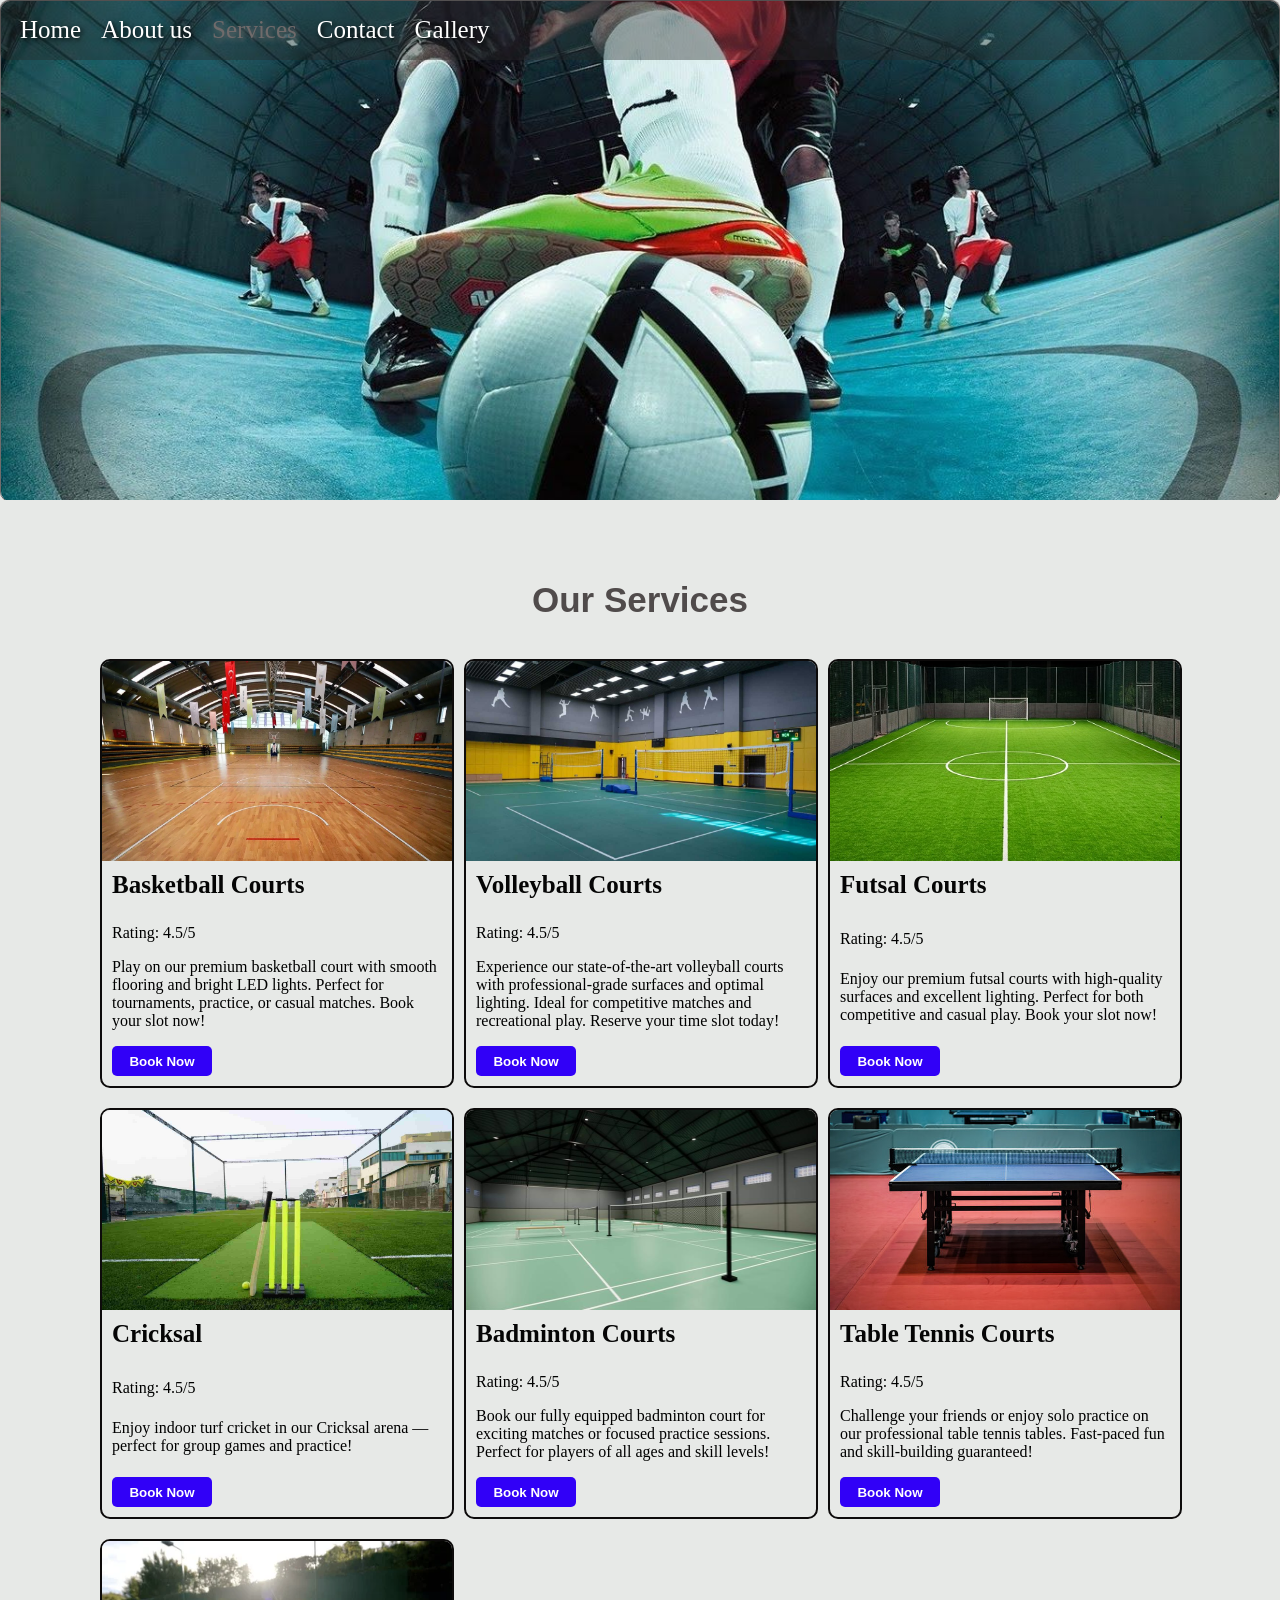
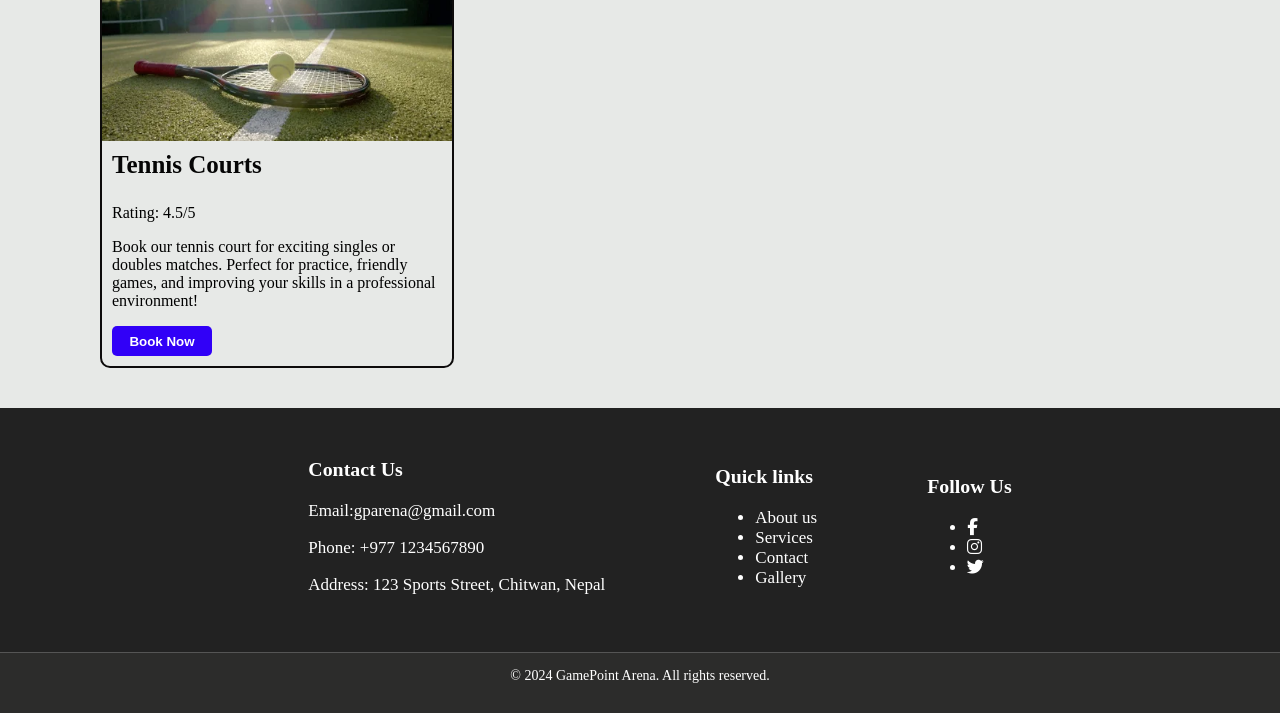
==== services.html @ 4cf8a3b8 "Add files via upload" ====
<!DOCTYPE html>
<html lang="en">
<head>
    <meta charset="UTF-8">
    <meta name="viewport" content="width=device-width, initial-scale=1.0">
    <title>Services - Sports Hub</title>
    <link rel="stylesheet" href="https://cdnjs.cloudflare.com/ajax/libs/font-awesome/6.5.0/css/all.min.css">
    <link rel="stylesheet" href="style.css">
    <link rel="stylesheet" href="services.css">
    <link rel="stylesheet" href="footer.css">
</head>
<body>
    <div class="Pages">
        <a class="top home" href="index.html">Home</a>
        <a class="top about" href="about.html">About us</a>
        <a class="top services" href="services.html">Services</a>
        <a class="top contact" href="contact.html">Contact</a>
        <a class="top gallery" href="gallery.html">Gallery</a>
    </div>
    <div class="intro">
        <img class="intro-img" src="./Pictures/futsal-4k.jpg" alt="Nepal">
    </div>
    <div class="Heading">
        <h2>Our Services</h2>
    </div>
    <div class="Main">
        <div class="container">
        <div class="photo"><img class="photo-img" src="./Pictures/service-basketball.webp" alt=""></div>
        <div class="details">
            <p class="service-name">Basketball Courts</p>
            <p>Rating: 4.5/5</p>
            <p>Play on our premium basketball court with smooth flooring and bright LED lights. Perfect for tournaments, practice, or casual matches. Book your slot now!</p>
            <div class="book">
            <button>Book Now</button>
            </div>
        </div>
    </div>
    <div class="container">
        <div class="photo"><img class="photo-img" src="./Pictures/service-volleyball.webp" alt=""></div>
        <div class="details">
            <p class="service-name">Volleyball Courts</p>
            <p>Rating: 4.5/5</p>
            <p>Experience our state-of-the-art volleyball courts with professional-grade surfaces and optimal lighting. Ideal for competitive matches and recreational play. Reserve your time slot today!</p>
            <button>Book Now</button>
        </div>
    </div>
    <div class="container">
        <div class="photo"><img class="photo-img" src="./Pictures/Service-futsal.jfif" alt=""></div>
        <div class="details">
            <p class="service-name">Futsal Courts</p>
            <p>Rating: 4.5/5</p>
            <p>Enjoy our premium futsal courts with high-quality surfaces and excellent lighting. Perfect for both competitive and casual play. Book your slot now!</p>
            <button>Book Now</button>
        </div>
    </div>
    <div class="container">
        <div class="photo"><img class="photo-img" src="./Pictures/service-cricksal.jpg" alt=""></div>
        <div class="details">
            <p class="service-name">Cricksal</p>
            <p>Rating: 4.5/5</p>
            <p>Enjoy indoor turf cricket in our Cricksal arena — perfect for group games and practice!</p>
            <button>Book Now</button>
        </div>
    </div>
    <div class="container">
        <div class="photo"><img class="photo-img" src="./Pictures/service-badminton.jpg" alt=""></div>
        <div class="details">
            <p class="service-name">Badminton Courts</p>
            <p>Rating: 4.5/5</p>
            <p>Book our fully equipped badminton court for exciting matches or focused practice sessions. Perfect for players of all ages and skill levels!</p>
            <button>Book Now</button>
        </div>
    </div>
    <div class="container">
        <div class="photo"><img class="photo-img" src="./Pictures/service-tt.jpg" alt=""></div>
        <div class="details">
            <p class="service-name">Table Tennis Courts</p>
            <p>Rating: 4.5/5</p>
            <p>Challenge your friends or enjoy solo practice on our professional table tennis tables. Fast-paced fun and skill-building guaranteed!</p>
            <button>Book Now</button>
        </div>
    </div>
    <div class="container">
        <div class="photo"><img class="photo-img" src="./Pictures/tennis.webp" alt=""></div>
        <div class="details">
            <p class="service-name">Tennis Courts</p>
            <p>Rating: 4.5/5</p>
            <p>Book our tennis court for exciting singles or doubles matches. Perfect for practice, friendly games, and improving your skills in a professional environment!</p>
            <button>Book Now</button>
        </div>
    </div>
    </div>
    
 <footer>
        <div class="foot-container">
            <div class="foot-details">
                <h3>Contact Us</h3>
                <p>Email:gparena@gmail.com</p>
                <p>Phone: +977 1234567890</p>
                <p>Address: 123 Sports Street, Chitwan, Nepal</p>
            </div>
             <div class="foot-details">
                <h3>Quick links</h3>
                <ul class="lists"> 
                    <li><a href="about.html">About us</a></li>
                    <li><a href="services.html">Services</a></li>
                    <li><a href="contact.html">Contact</a></li>
                    <li><a href="gallery.html">Gallery</a></li>
                </ul>
             </div>
              <div class="foot-details">
                <h3>Follow Us</h3>
                <ul class="lists">
                    <li><a href="#"><i class="fab fa-facebook-f"></i></a></li>
                    <li><a href="#"><i class="fab fa-instagram"></i></a></li>
                    <li><a href="#"><i class="fab fa-twitter"></i></a></li>
                </ul>
              </div>
        </div>
             
        <div class="copyright">
            <p>&copy; 2024 GamePoint Arena. All rights reserved.</p>
        </div>
    </footer>
    
    
</body>

</html>
---- style.css ----
a{
            text-decoration: none;
            color: white;
        }
        .Heading{
            margin-top: 80px;
            text-align: center;
            color: rgb(80, 75, 75);
            font-family: 'Segoe UI', Tahoma, Geneva, Verdana, sans-serif;
        }
        h1{
            font-size: 50px;
        }
        body{
            margin: 0px;
            padding: 0px;
            background-color: rgba(140, 149, 142, 0.205);
        }
        
        .Pages{
            display:flex;
            position:fixed;
            top:0;
            left:0;
            align-items: center;           
            background-color: rgba(41, 42, 41, 0.4);
            border-radius: 8px;
            height: 60px;
            width:100%;
        }
        .top
        {
            color: white;
            margin-left: 20px;
            font-size: 25px;
            text-shadow: 2px 2px 5px black;
        
            
        }
        .top:hover{
            color: #706b6b;
            text-shadow: 2px 2px 5px #706b6b
        }
---- services.css ----
.services{
    color: #706b6b;
    text-shadow: 2px 2px 5px #706b6b 
}

.intro{
    display: flex;
    width:100%;
    padding: 0px;
    margin: 0px;
    height: 500px;      
    overflow:hidden;
    justify-content: center;
}
.intro-img{
    border: #706b6b solid 1px;
    border-radius: 10px;
    width:100%;
    height:100%;
    object-fit: cover;
}
h2{
    font-size: 35px;
}
.Main{
    display: flex;
    flex-wrap: wrap;
    gap: 10px;
    align-items: stretch;
    margin-left: 100px;
    margin-bottom: 40px;
}
.container{
    display: inline-flex;
    flex-direction: column;
    width: 350px; 
    border: #0d0b0b solid 2px; 
    border-radius: 10px; 
    overflow: hidden; 
    margin-top: 10px;
    
}
.photo{
    width: 100%;
    object-fit: contain;
    overflow: hidden;
    justify-content: center;
    align-items: center;
    margin-bottom: 0px;
}
.photo-img{
    width: 100%;
    height: 200px;
    overflow: hidden;
    display: flex;
    justify-content: center;
    align-items: center;
    margin-bottom: 0px;
    transition: transform 0.6s ease-out;
}
.photo-img:hover{
    transform: scale(1.05);
    transition: transform 0.6s ease;
}
.details{
    flex: 1;
    display: flex;
    flex-direction: column;
    justify-content: space-between;
    padding: 10px;
}

.service-name{
    margin-top: 0px;
    font-weight: bold;
    font-size: 25px;
    color: #050505;
    
}
p{
    margin-top: 0px;
}

button{
    margin-bottom: 0px;
    width: 100px;
    height: 30px;
    border: none;
    border-radius: 5px;
    background-color: #3100f7;
    color: white;
    font-weight: bold;
    cursor: pointer;
}
button:hover{
    background-color: #5ba2e8;
    color: white;
    text-shadow: 2px 2px 5px #706b6b
}
---- footer.css ----
.foot-container{
    display: flex;
    justify-content:center;
    align-items:center;
    gap: 70px;
    padding: 20px;
    margin-top: auto
}

footer {
    
    background-color: #222;
    color: #fff;
    z-index: 1000;
    font-size: 17px;
   
}
h3{
     font-weight: bolder;
}

body {

    padding-bottom: 0px;
}

.foot-details{
    width: auto;
    margin-top:10px;
    margin-left: 40px; 
}
.copyright{ 
    background-color: rgba(60, 62, 59, 0.4);
    display: block;
    width: 100%;
    text-align: center;
    padding: 15px 0;
    border-top: 1px solid #555;
    margin-top: 20px;
    font-size: 14px;
}
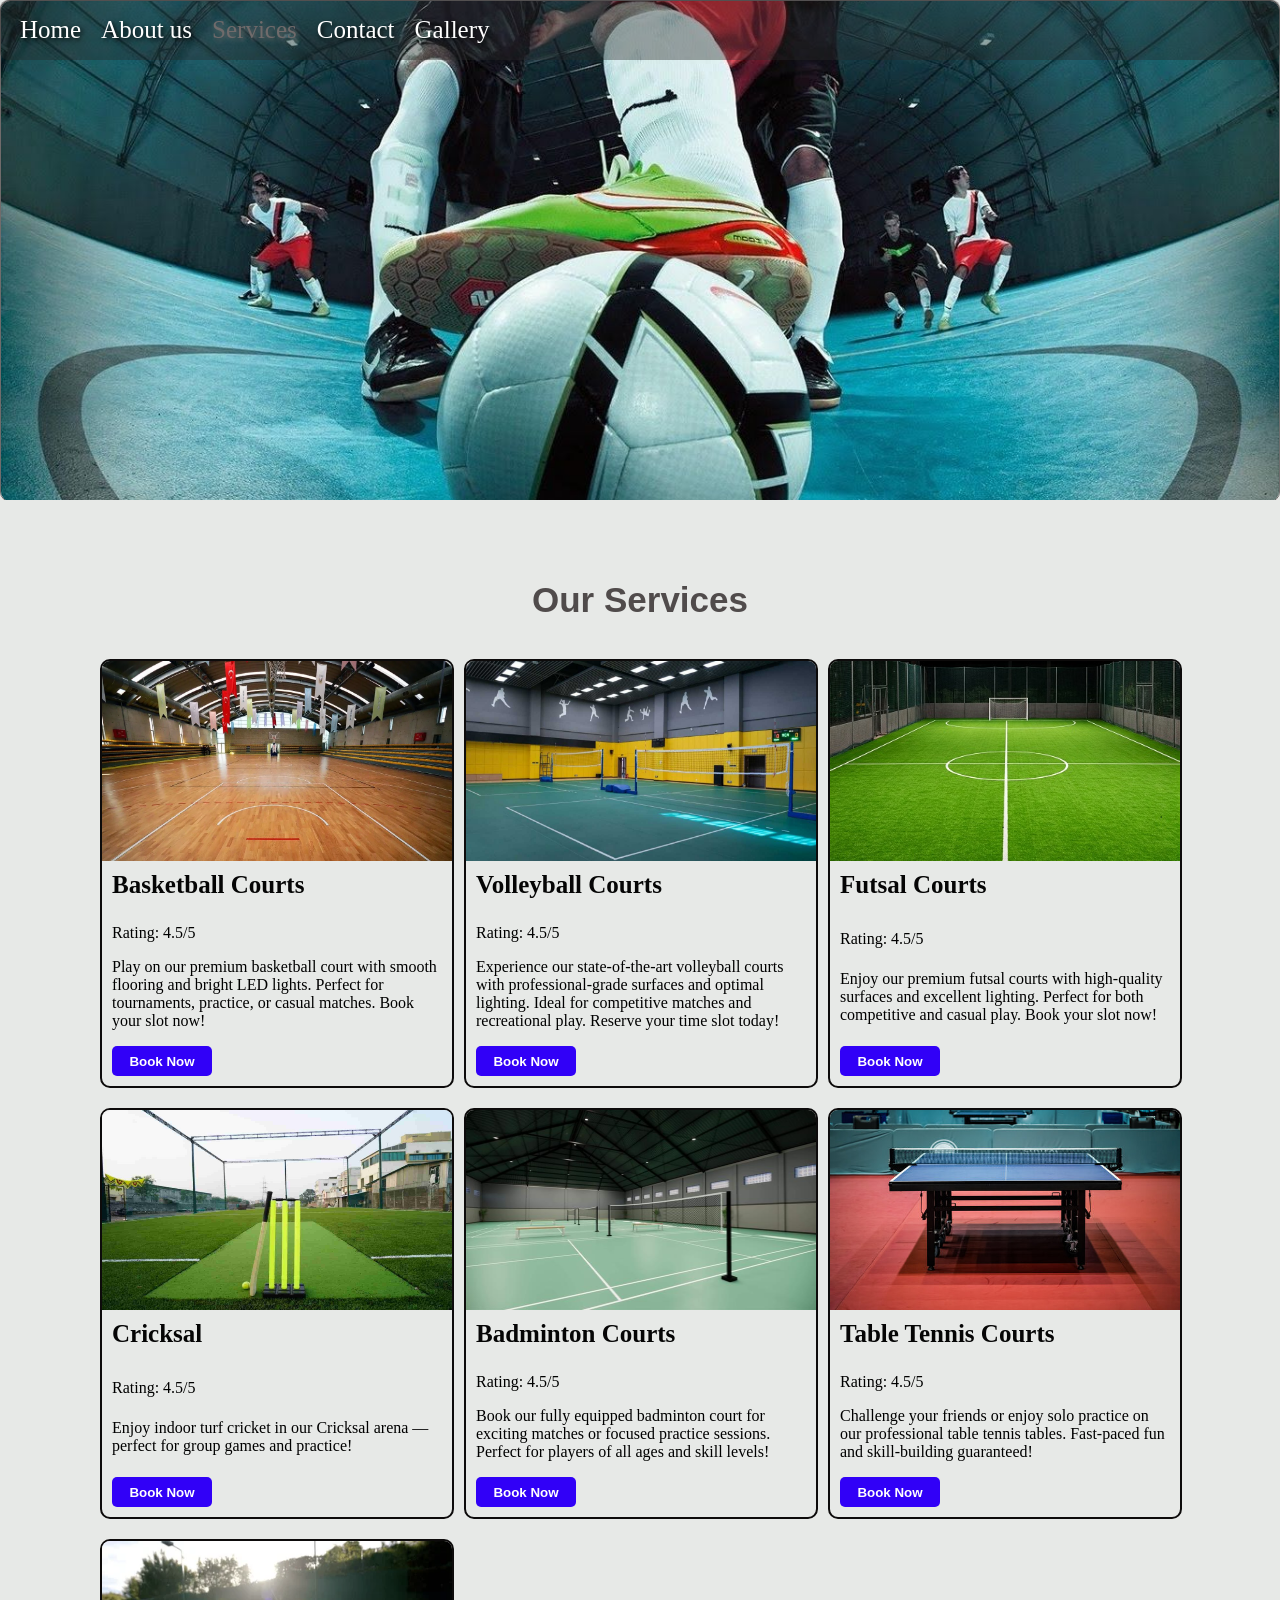
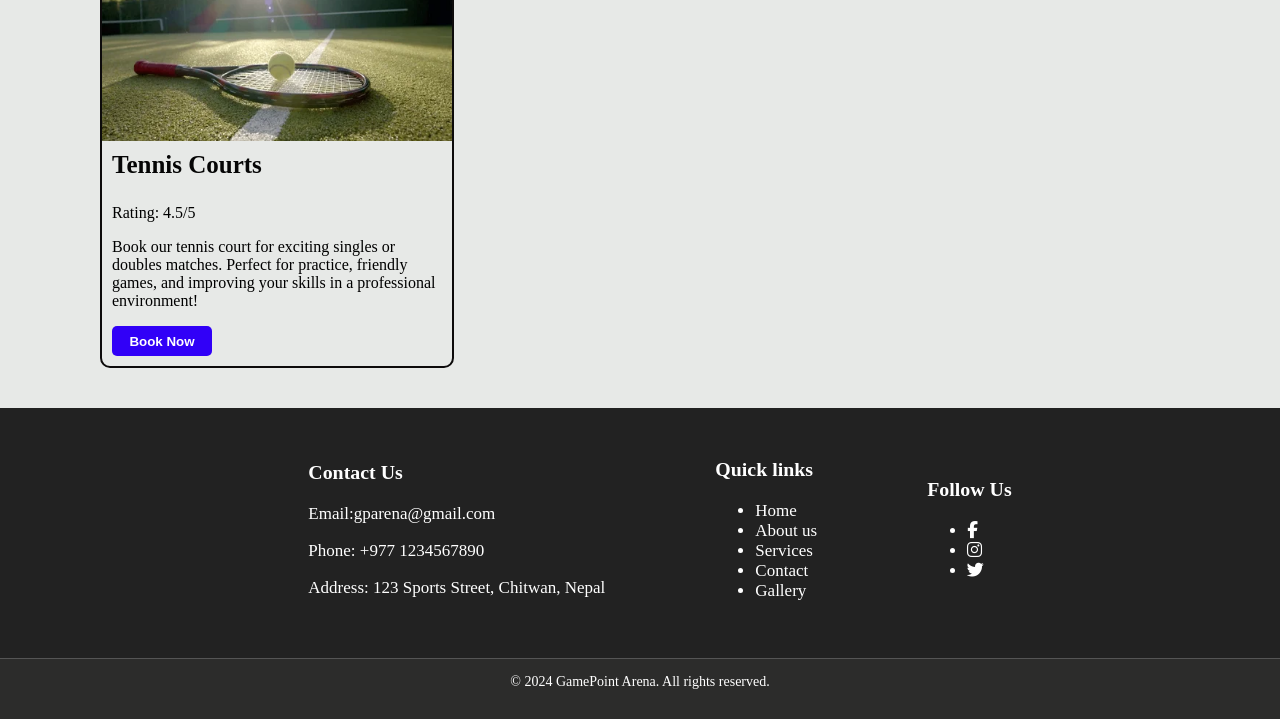
==== commit 6d7e01bc: "Update services.html" ====
--- a/services.html
+++ b/services.html
@@ -102,6 +102,7 @@
              <div class="foot-details">
                 <h3>Quick links</h3>
                 <ul class="lists"> 
+                    <li><a href="index.html">Home</a></li>
                     <li><a href="about.html">About us</a></li>
                     <li><a href="services.html">Services</a></li>
                     <li><a href="contact.html">Contact</a></li>
@@ -126,4 +127,5 @@
     
 </body>
 
-</html>+
+</html>
--- a/services.css
+++ b/services.css
@@ -1,3 +1,8 @@
+.body{
+    margin-left: 0px;
+    margin-right:0px;
+}
+
 .services{
     color: #706b6b;
     text-shadow: 2px 2px 5px #706b6b 
@@ -96,4 +101,8 @@
     background-color: #5ba2e8;
     color: white;
     text-shadow: 2px 2px 5px #706b6b
-}+
+}
+
+
+
